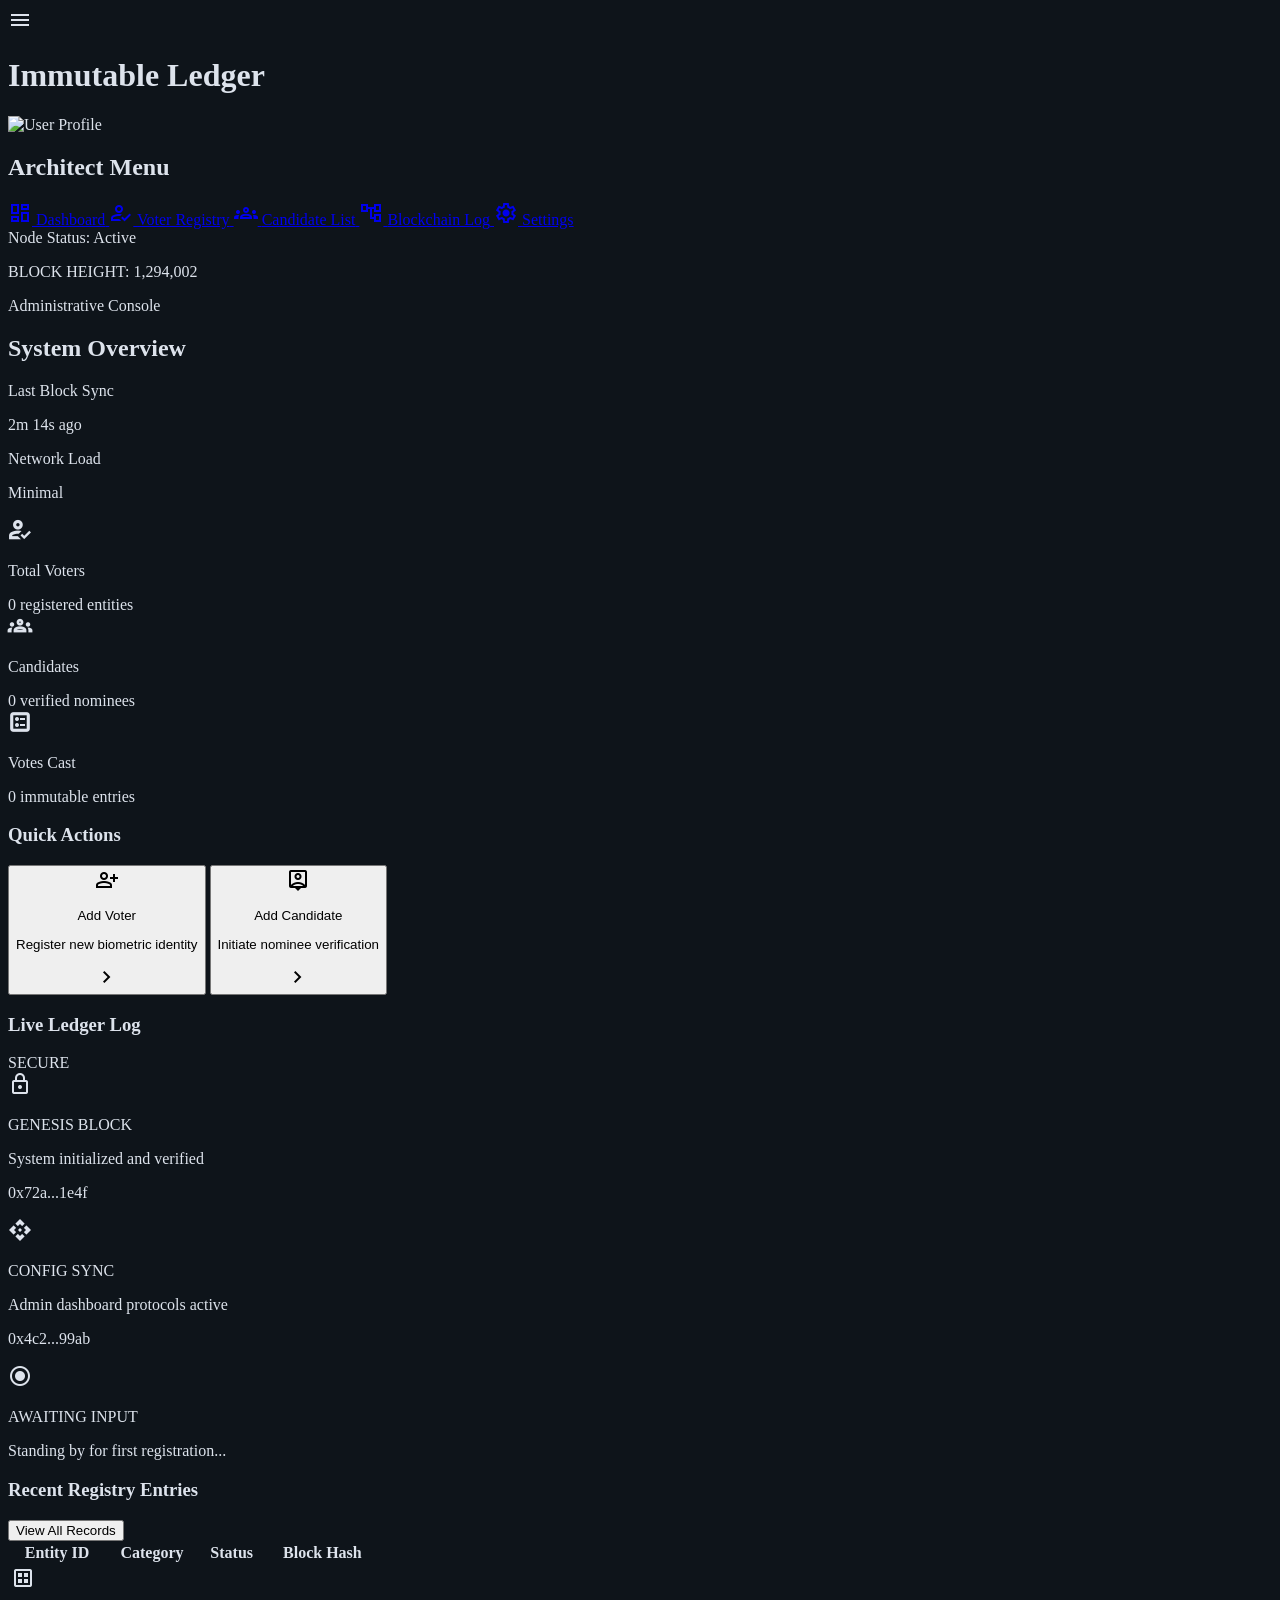
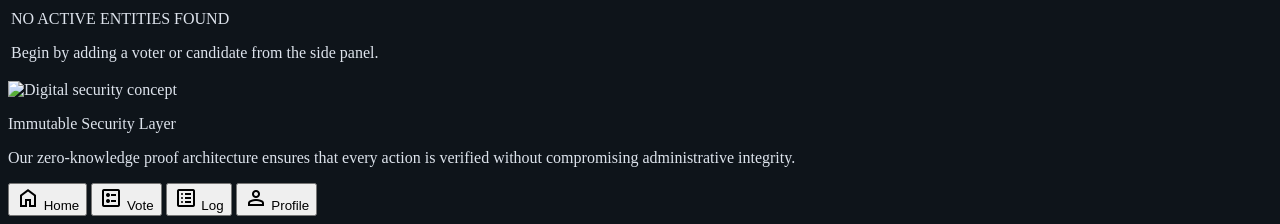
==== e-voting-system/templates/Admin_Deshboard.html @ 874c42a7 "Add Voter Management and Voting Ballot templates for e-voting system - Created Voter_Management.html" ====
<!DOCTYPE html>

<html class="dark" lang="en"><head>
<meta charset="utf-8"/>
<meta content="width=device-width, initial-scale=1.0" name="viewport"/>
<title>Immutable Ledger - Admin Dashboard</title>
<script src="https://cdn.tailwindcss.com?plugins=forms,container-queries"></script>
<link href="https://fonts.googleapis.com/css2?family=Manrope:wght@400;600;700;800&amp;family=Inter:wght@400;500;600;700&amp;display=swap" rel="stylesheet"/>
<link href="https://fonts.googleapis.com/css2?family=Material+Symbols+Outlined:wght,FILL@100..700,0..1&amp;display=swap" rel="stylesheet"/>
<link href="https://fonts.googleapis.com/css2?family=Material+Symbols+Outlined:wght,FILL@100..700,0..1&amp;display=swap" rel="stylesheet"/>
<script id="tailwind-config">
      tailwind.config = {
        darkMode: "class",
        theme: {
          extend: {
            colors: {
              "on-surface-variant": "#bfc8ca",
              "outline-variant": "#40484a",
              "inverse-primary": "#00696e",
              "on-tertiary-container": "#63c664",
              "surface-container-lowest": "#090f15",
              "on-secondary-fixed": "#001f25",
              "on-primary-container": "#37c2ca",
              "inverse-on-surface": "#2b3138",
              "surface": "#0e141a",
              "surface-container-high": "#252b31",
              "error-container": "#93000a",
              "surface-variant": "#2f353c",
              "on-background": "#dde3ec",
              "tertiary": "#78dc77",
              "on-primary": "#003739",
              "on-primary-fixed": "#002022",
              "on-tertiary": "#00390a",
              "secondary": "#96d0de",
              "secondary-fixed-dim": "#96d0de",
              "primary-fixed": "#75f5fd",
              "on-tertiary-fixed": "#002204",
              "tertiary-fixed-dim": "#78dc77",
              "surface-container-highest": "#2f353c",
              "error": "#ffb4ab",
              "surface-container-low": "#161c22",
              "secondary-container": "#0b505d",
              "outline": "#8a9295",
              "on-primary-fixed-variant": "#004f53",
              "background": "#0e141a",
              "tertiary-container": "#005012",
              "tertiary-fixed": "#94f990",
              "on-surface": "#dde3ec",
              "on-error": "#690005",
              "surface-bright": "#343a41",
              "primary-fixed-dim": "#55d8e1",
              "on-secondary": "#00363f",
              "on-error-container": "#ffdad6",
              "inverse-surface": "#dde3ec",
              "primary": "#55d8e1",
              "secondary-fixed": "#b2ecfa",
              "on-tertiary-fixed-variant": "#005313",
              "surface-container": "#1a2027",
              "surface-dim": "#0e141a",
              "primary-container": "#004c50",
              "on-secondary-container": "#88c1cf",
              "surface-tint": "#55d8e1",
              "on-secondary-fixed-variant": "#064e5a"
            },
            fontFamily: {
              "headline": ["Manrope"],
              "body": ["Inter"],
              "label": ["Inter"]
            },
            borderRadius: {"DEFAULT": "0.125rem", "lg": "0.25rem", "xl": "0.5rem", "full": "0.75rem"},
          },
        },
      }
    </script>
<style>
      .material-symbols-outlined {
        font-variation-settings: 'FILL' 0, 'wght' 400, 'GRAD' 0, 'opsz' 24;
      }
      body {
        background-color: #0e141a;
        color: #dde3ec;
      }
      .glass-effect {
        backdrop-filter: blur(20px);
        -webkit-backdrop-filter: blur(20px);
      }
    </style>
<style>
    body {
      min-height: max(884px, 100dvh);
    }
  </style>
  </head>
<body class="font-body selection:bg-primary/30 selection:text-primary">
<!-- TopAppBar Shell -->
<header class="fixed top-0 w-full flex justify-between items-center px-6 h-16 bg-slate-900/60 backdrop-blur-xl text-cyan-400 z-50 shadow-2xl shadow-cyan-900/20">
<div class="flex items-center gap-4">
<span class="material-symbols-outlined cursor-pointer hover:bg-slate-800/80 transition-colors p-2 rounded-lg">menu</span>
<h1 class="font-headline tracking-tight font-bold text-xl tracking-tighter text-cyan-400">Immutable Ledger</h1>
</div>
<div class="flex items-center gap-4">
<div class="h-8 w-8 rounded-full bg-surface-container-highest overflow-hidden border border-primary/20">
<img alt="User Profile" data-alt="Close up portrait of a professional male administrator in a dark studio setting with subtle blue rim lighting" src="https://lh3.googleusercontent.com/aida-public/[base64]"/>
</div>
</div>
</header>
<!-- NavigationDrawer Shell -->
<aside class="h-full w-72 fixed left-0 top-0 z-40 bg-slate-900 flex flex-col py-8 px-4 border-r border-slate-800/50 pt-20 hidden md:flex">
<div class="mb-8 px-4">
<h2 class="font-headline uppercase tracking-widest text-xs text-slate-500 font-bold mb-6">Architect Menu</h2>
<nav class="space-y-2">
<a class="flex items-center gap-4 py-3 px-4 transition-all duration-300 ease-in-out bg-cyan-500/10 text-cyan-400 border-r-2 border-cyan-500" href="#">
<span class="material-symbols-outlined">dashboard</span>
<span class="font-headline uppercase tracking-widest text-xs font-bold">Dashboard</span>
</a>
<a class="flex items-center gap-4 py-3 px-4 transition-all duration-300 ease-in-out text-slate-500 hover:text-slate-300 hover:bg-slate-800/40" href="#">
<span class="material-symbols-outlined">how_to_reg</span>
<span class="font-headline uppercase tracking-widest text-xs font-bold">Voter Registry</span>
</a>
<a class="flex items-center gap-4 py-3 px-4 transition-all duration-300 ease-in-out text-slate-500 hover:text-slate-300 hover:bg-slate-800/40" href="#">
<span class="material-symbols-outlined">groups</span>
<span class="font-headline uppercase tracking-widest text-xs font-bold">Candidate List</span>
</a>
<a class="flex items-center gap-4 py-3 px-4 transition-all duration-300 ease-in-out text-slate-500 hover:text-slate-300 hover:bg-slate-800/40" href="#">
<span class="material-symbols-outlined">account_tree</span>
<span class="font-headline uppercase tracking-widest text-xs font-bold">Blockchain Log</span>
</a>
<a class="flex items-center gap-4 py-3 px-4 transition-all duration-300 ease-in-out text-slate-500 hover:text-slate-300 hover:bg-slate-800/40" href="#">
<span class="material-symbols-outlined">settings</span>
<span class="font-headline uppercase tracking-widest text-xs font-bold">Settings</span>
</a>
</nav>
</div>
<!-- System Status Mini-Card -->
<div class="mt-auto bg-surface-container-low p-4 rounded-xl border border-outline-variant/10">
<div class="flex items-center gap-2 mb-2">
<div class="h-2 w-2 rounded-full bg-tertiary animate-pulse"></div>
<span class="text-[10px] font-headline uppercase tracking-widest text-on-surface-variant">Node Status: Active</span>
</div>
<p class="text-[10px] text-slate-500 font-label">BLOCK HEIGHT: 1,294,002</p>
</div>
</aside>
<!-- Main Content Canvas -->
<main class="md:pl-72 pt-24 pb-20 px-6 min-h-screen bg-background">
<div class="max-w-7xl mx-auto">
<!-- Dashboard Header (Editorial Asymmetry) -->
<section class="mb-12 flex flex-col md:flex-row md:items-end justify-between gap-6">
<div>
<p class="text-primary font-label uppercase tracking-[0.2em] text-xs mb-2">Administrative Console</p>
<h2 class="font-headline text-4xl md:text-5xl font-extrabold tracking-tight text-on-surface">System Overview</h2>
</div>
<div class="bg-surface-container-low px-6 py-4 rounded-xl flex items-center gap-6 border border-outline-variant/5">
<div>
<p class="text-[10px] font-headline uppercase tracking-widest text-on-surface-variant">Last Block Sync</p>
<p class="text-sm font-bold text-primary">2m 14s ago</p>
</div>
<div class="h-8 w-px bg-outline-variant/20"></div>
<div>
<p class="text-[10px] font-headline uppercase tracking-widest text-on-surface-variant">Network Load</p>
<p class="text-sm font-bold text-tertiary">Minimal</p>
</div>
</div>
</section>
<!-- Stats Grid (High Fidelity Layering) -->
<section class="grid grid-cols-1 md:grid-cols-3 gap-6 mb-12">
<div class="bg-surface-container p-6 rounded-xl relative overflow-hidden group">
<div class="absolute -right-4 -top-4 text-cyan-500/5 group-hover:text-cyan-500/10 transition-colors">
<span class="material-symbols-outlined text-8xl" style="font-variation-settings: 'wght' 700;">how_to_reg</span>
</div>
<p class="font-headline uppercase tracking-widest text-xs text-on-surface-variant mb-1">Total Voters</p>
<div class="flex items-baseline gap-2">
<span class="font-headline text-5xl font-extrabold tracking-tighter text-on-surface">0</span>
<span class="text-xs text-slate-500 font-label italic">registered entities</span>
</div>
<div class="mt-4 w-full bg-surface-container-low h-1 rounded-full overflow-hidden">
<div class="bg-primary h-full w-0 transition-all duration-1000"></div>
</div>
</div>
<div class="bg-surface-container p-6 rounded-xl relative overflow-hidden group">
<div class="absolute -right-4 -top-4 text-cyan-500/5 group-hover:text-cyan-500/10 transition-colors">
<span class="material-symbols-outlined text-8xl" style="font-variation-settings: 'wght' 700;">groups</span>
</div>
<p class="font-headline uppercase tracking-widest text-xs text-on-surface-variant mb-1">Candidates</p>
<div class="flex items-baseline gap-2">
<span class="font-headline text-5xl font-extrabold tracking-tighter text-on-surface">0</span>
<span class="text-xs text-slate-500 font-label italic">verified nominees</span>
</div>
<div class="mt-4 w-full bg-surface-container-low h-1 rounded-full overflow-hidden">
<div class="bg-primary h-full w-0 transition-all duration-1000"></div>
</div>
</div>
<div class="bg-surface-container p-6 rounded-xl relative overflow-hidden group border-t border-primary/20">
<div class="absolute -right-4 -top-4 text-cyan-500/5 group-hover:text-cyan-500/10 transition-colors">
<span class="material-symbols-outlined text-8xl" style="font-variation-settings: 'wght' 700;">ballot</span>
</div>
<p class="font-headline uppercase tracking-widest text-xs text-on-surface-variant mb-1">Votes Cast</p>
<div class="flex items-baseline gap-2">
<span class="font-headline text-5xl font-extrabold tracking-tighter text-primary">0</span>
<span class="text-xs text-slate-500 font-label italic">immutable entries</span>
</div>
<div class="mt-4 w-full bg-surface-container-low h-1 rounded-full overflow-hidden">
<div class="bg-primary h-full w-0 transition-all duration-1000"></div>
</div>
</div>
</section>
<div class="grid grid-cols-1 lg:grid-cols-3 gap-8">
<!-- Quick Actions (Asymmetric Side Panel) -->
<section class="lg:col-span-1 space-y-6">
<h3 class="font-headline uppercase tracking-widest text-xs font-bold text-on-surface-variant px-1">Quick Actions</h3>
<div class="bg-surface-container-low p-6 rounded-xl border border-outline-variant/10">
<button class="w-full mb-4 flex items-center justify-between p-4 bg-surface-container-highest rounded-xl hover:bg-surface-bright transition-colors group">
<div class="flex items-center gap-4">
<div class="h-10 w-10 rounded-lg bg-primary/10 flex items-center justify-center text-primary group-hover:scale-110 transition-transform">
<span class="material-symbols-outlined">person_add</span>
</div>
<div class="text-left">
<p class="font-bold text-on-surface">Add Voter</p>
<p class="text-[10px] text-slate-500 font-label">Register new biometric identity</p>
</div>
</div>
<span class="material-symbols-outlined text-slate-600">chevron_right</span>
</button>
<button class="w-full flex items-center justify-between p-4 bg-surface-container-highest rounded-xl hover:bg-surface-bright transition-colors group">
<div class="flex items-center gap-4">
<div class="h-10 w-10 rounded-lg bg-secondary/10 flex items-center justify-center text-secondary group-hover:scale-110 transition-transform">
<span class="material-symbols-outlined">person_pin</span>
</div>
<div class="text-left">
<p class="font-bold text-on-surface">Add Candidate</p>
<p class="text-[10px] text-slate-500 font-label">Initiate nominee verification</p>
</div>
</div>
<span class="material-symbols-outlined text-slate-600">chevron_right</span>
</button>
</div>
<!-- Signature Block Log Component -->
<div class="bg-surface-container p-6 rounded-xl border border-outline-variant/5">
<div class="flex items-center justify-between mb-6">
<h3 class="font-headline uppercase tracking-widest text-xs font-bold text-on-surface-variant">Live Ledger Log</h3>
<span class="text-[10px] font-label text-tertiary px-2 py-0.5 bg-tertiary-container/30 rounded">SECURE</span>
</div>
<div class="space-y-0 relative">
<!-- Connection Track -->
<div class="absolute left-[19px] top-2 bottom-2 w-0.5 bg-outline-variant/20"></div>
<!-- Block Items -->
<div class="relative pl-12 pb-6 group">
<div class="absolute left-0 top-1 h-10 w-10 rounded-full bg-surface-container-low border-2 border-outline-variant flex items-center justify-center z-10 group-hover:border-primary transition-colors">
<span class="material-symbols-outlined text-sm text-slate-500">lock</span>
</div>
<div>
<p class="text-[10px] font-label text-slate-500 uppercase tracking-tighter">GENESIS BLOCK</p>
<p class="text-xs font-bold text-on-surface leading-tight">System initialized and verified</p>
<p class="text-[9px] font-label text-primary mt-1 font-mono">0x72a...1e4f</p>
</div>
</div>
<div class="relative pl-12 pb-6 group">
<div class="absolute left-0 top-1 h-10 w-10 rounded-full bg-surface-container-low border-2 border-outline-variant flex items-center justify-center z-10">
<span class="material-symbols-outlined text-sm text-slate-500">api</span>
</div>
<div>
<p class="text-[10px] font-label text-slate-500 uppercase tracking-tighter">CONFIG SYNC</p>
<p class="text-xs font-bold text-on-surface leading-tight">Admin dashboard protocols active</p>
<p class="text-[9px] font-label text-primary mt-1 font-mono">0x4c2...99ab</p>
</div>
</div>
<div class="relative pl-12 group">
<div class="absolute left-0 top-1 h-10 w-10 rounded-full bg-surface-container-low border-2 border-primary flex items-center justify-center z-10 animate-[pulse_3s_infinite]">
<span class="material-symbols-outlined text-sm text-primary">radio_button_checked</span>
</div>
<div>
<p class="text-[10px] font-label text-primary uppercase tracking-tighter">AWAITING INPUT</p>
<p class="text-xs font-bold text-slate-400 leading-tight italic">Standing by for first registration...</p>
</div>
</div>
</div>
</div>
</section>
<!-- Data Management (The "Architect" Table) -->
<section class="lg:col-span-2">
<div class="bg-surface-container-low rounded-xl overflow-hidden border border-outline-variant/10">
<div class="p-6 flex items-center justify-between border-b border-outline-variant/5">
<h3 class="font-headline text-lg font-bold text-on-surface">Recent Registry Entries</h3>
<button class="text-xs font-label text-primary hover:underline">View All Records</button>
</div>
<div class="w-full overflow-x-auto">
<table class="w-full text-left border-collapse">
<thead>
<tr class="bg-surface-container-high">
<th class="px-6 py-3 font-headline uppercase tracking-widest text-[10px] text-on-surface-variant font-bold">Entity ID</th>
<th class="px-6 py-3 font-headline uppercase tracking-widest text-[10px] text-on-surface-variant font-bold">Category</th>
<th class="px-6 py-3 font-headline uppercase tracking-widest text-[10px] text-on-surface-variant font-bold">Status</th>
<th class="px-6 py-3 font-headline uppercase tracking-widest text-[10px] text-on-surface-variant font-bold">Block Hash</th>
</tr>
</thead>
<tbody>
<tr class="border-b border-outline-variant/5 bg-surface/50">
<td class="px-6 py-20 text-center" colspan="4">
<div class="flex flex-col items-center opacity-40">
<span class="material-symbols-outlined text-6xl mb-4">dataset</span>
<p class="font-headline text-sm font-bold">NO ACTIVE ENTITIES FOUND</p>
<p class="text-xs font-label">Begin by adding a voter or candidate from the side panel.</p>
</div>
</td>
</tr>
</tbody>
</table>
</div>
</div>
<!-- Visual Accent Card -->
<div class="mt-8 relative h-64 rounded-xl overflow-hidden group">
<img alt="Digital security concept" class="w-full h-full object-cover transition-transform duration-700 group-hover:scale-105" data-alt="Abstract 3D visualization of digital nodes and connections in deep teal and cyan light, suggesting a secure blockchain network" src="https://lh3.googleusercontent.com/aida-public/[base64]"/>
<div class="absolute inset-0 bg-gradient-to-t from-background via-background/40 to-transparent flex flex-col justify-end p-8">
<p class="font-headline text-2xl font-extrabold text-white mb-2">Immutable Security Layer</p>
<p class="text-on-surface-variant text-sm max-w-md">Our zero-knowledge proof architecture ensures that every action is verified without compromising administrative integrity.</p>
</div>
</div>
</section>
</div>
</div>
</main>
<!-- BottomNavBar (Mobile Only) -->
<nav class="fixed bottom-0 w-full flex justify-around items-center h-16 px-2 z-50 bg-slate-900/80 backdrop-blur-lg border-t border-slate-800 shadow-[0_-10px_30px_rgba(0,0,0,0.5)] lg:hidden">
<button class="flex flex-col items-center text-cyan-400 bg-cyan-950/40 rounded-xl px-4 py-1 scale-110 transition-transform">
<span class="material-symbols-outlined">home</span>
<span class="font-inter text-[10px] font-semibold">Home</span>
</button>
<button class="flex flex-col items-center text-slate-500 active:bg-slate-800 transition-transform">
<span class="material-symbols-outlined">ballot</span>
<span class="font-inter text-[10px] font-semibold">Vote</span>
</button>
<button class="flex flex-col items-center text-slate-500 active:bg-slate-800 transition-transform">
<span class="material-symbols-outlined">list_alt</span>
<span class="font-inter text-[10px] font-semibold">Log</span>
</button>
<button class="flex flex-col items-center text-slate-500 active:bg-slate-800 transition-transform">
<span class="material-symbols-outlined">person</span>
<span class="font-inter text-[10px] font-semibold">Profile</span>
</button>
</nav>
</body></html>
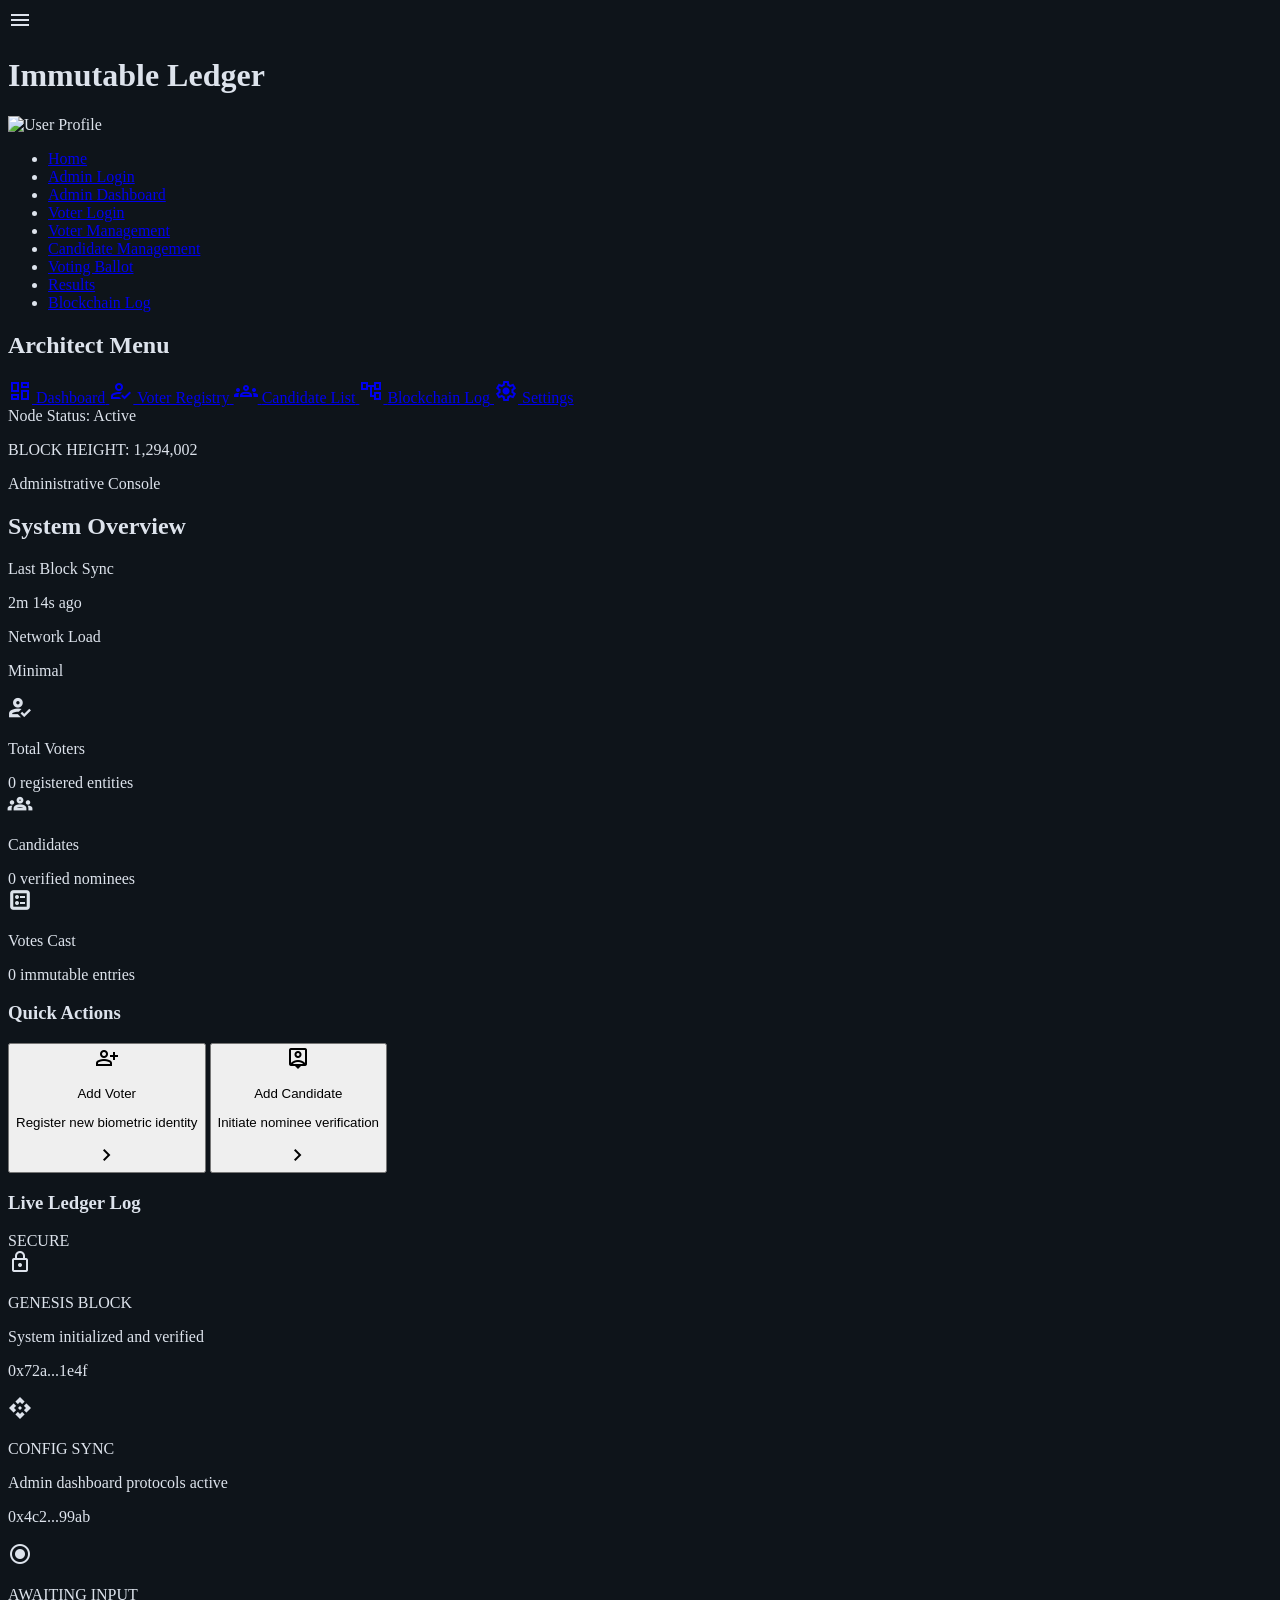
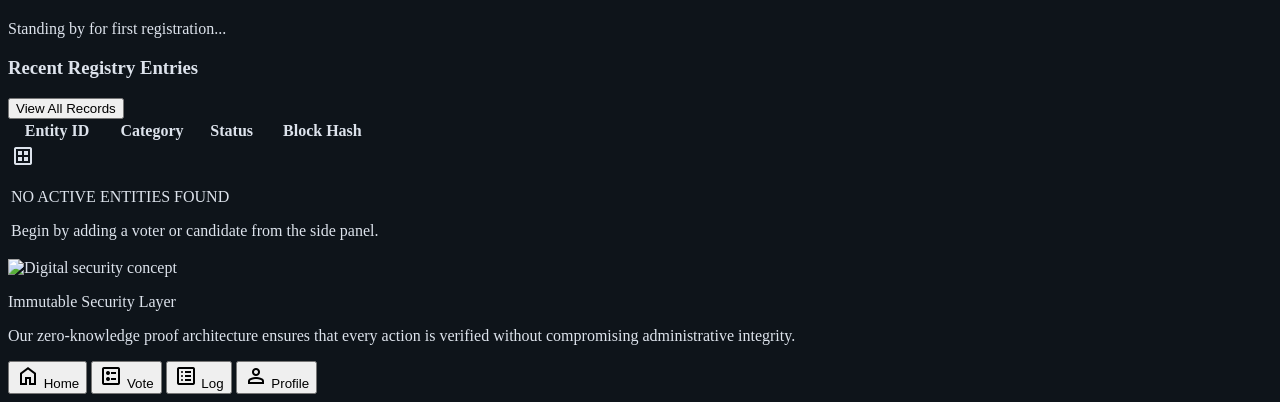
==== commit 0bb795ad: "Add site navigation to all template pages for improved user experience" ====
--- a/e-voting-system/templates/Admin_Deshboard.html
+++ b/e-voting-system/templates/Admin_Deshboard.html
@@ -104,6 +104,20 @@
 </div>
 </div>
 </header>
+<!-- Simple site navigation to link templates -->
+<nav class="fixed top-20 right-4 z-50 bg-slate-900/80 text-cyan-200 p-3 rounded-lg shadow-lg hidden sm:block">
+  <ul class="space-y-2 text-sm">
+    <li><a class="hover:underline" href="Home_Page.html">Home</a></li>
+    <li><a class="hover:underline" href="Admin_Login.html">Admin Login</a></li>
+    <li><a class="hover:underline" href="Admin_Deshboard.html">Admin Dashboard</a></li>
+    <li><a class="hover:underline" href="Voter_Login.html">Voter Login</a></li>
+    <li><a class="hover:underline" href="Voter_Management.html">Voter Management</a></li>
+    <li><a class="hover:underline" href="Candidate_Management.html">Candidate Management</a></li>
+    <li><a class="hover:underline" href="Voting_Ballot.html">Voting Ballot</a></li>
+    <li><a class="hover:underline" href="Results.html">Results</a></li>
+    <li><a class="hover:underline" href="Blockchain_Log.html">Blockchain Log</a></li>
+  </ul>
+</nav>
 <!-- NavigationDrawer Shell -->
 <aside class="h-full w-72 fixed left-0 top-0 z-40 bg-slate-900 flex flex-col py-8 px-4 border-r border-slate-800/50 pt-20 hidden md:flex">
 <div class="mb-8 px-4">
